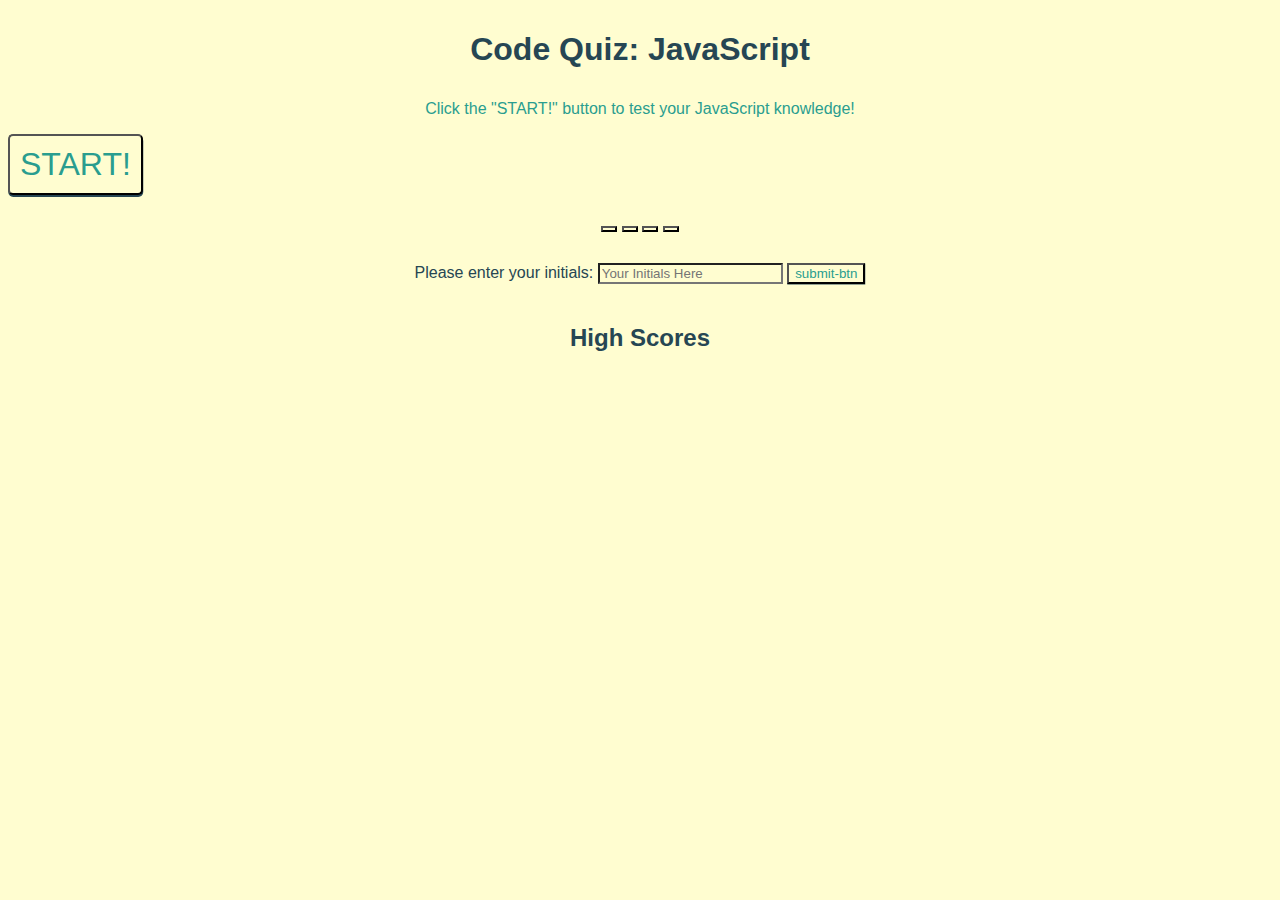
==== index.html @ a591e479 "additional css added" ====
<!DOCTYPE html>
<html lang="en">
<head>
    <meta charset="UTF-8">
    <meta http-equiv="X-UA-Compatible" content="IE=edge">
    <meta name="viewport" content="width=device-width, initial-scale=1.0">
    <title>Code Quiz</title>
    <link rel="stylesheet" href="./assets/css/style.css">
</head>

<body>
    <!-- start button and quiz instruction-->
    <header>
        <h1 class="page-title">Code Quiz: JavaScript</h1>
        <p class="instructions">Click the "START!" button to test your JavaScript knowledge!</p>
        <button class="start-btn" id="start-btn">START!</button>
    </header>

    <!--timer and questions for active quiz-->
    <main class="page-content">
        <div class="timer" id="timer">
            <!--Timer-->
        </div>
        <div id="questions">
            <h2 id="question-text"></h2>
            <div id="answer-choices">
                <button id="choice0" class="choice-btn"></button>
                <button id="choice1" class="choice-btn"></button>
                <button id="choice2" class="choice-btn"></button>
                <button id="choice3" class="choice-btn"></button>
            </div>
            <h2 id="score"></h2>
        </div>

    <!-- scoreboard log -->
        <div id="high-scores">
            <form class="initial-form" id="initial-form">
                <label for="initials">Please enter your initials: </label>
                <input type="text" name="initials" id="initials" placeholder="Your Initials Here">
                <button class="submit-btn" id="initials-btn">submit-btn</button>
            </form>
            <h2 class="learderboard-title" id="leaderboard-title">High Scores</h2>
                <li id="leaderboard-list"></li>
        </div>
    </main>

    <!-- javascript attach -->
    <script src="./assets/js/script.js"></script>
</body>
</html>
---- assets/css/style.css ----
* {
    font-family: Arial, Helvetica, sans-serif;
    box-sizing: border-box;
    background-color: #FFFDD0;
}
.page-title {
    text-align: center;
    padding: 10px;
    color: #264653;
}

.page-content {
    text-align: center;
}

.instructions {
    text-align: center;
    color: #2a9d8f;
}

.start-btn{
    color: #2a9d8f;
    display: inline-block;
    padding: 10px;
    font-size: 2rem;
    border-radius: 5px;
    position: relative;
    box-shadow: 0.25px 2px #264653;
}

.header {
    text-align: center;
    padding: 15px;
}

.initial-form {
    text-align: center;
    padding: 10px;
    color: #264653;
}

.learderboard-title {
    text-align: center;
    padding: 10px;
    color: #264653;
}

.submit-btn {
    color: #2a9d8f;
    display: inline-block;
    position: relative;
    box-shadow: 0.25px .5px #264653;
}

.start-btn:hover, .choice-btn:hover, .submit-btn:hover{
    color: #264653;
    text-shadow: none;
}
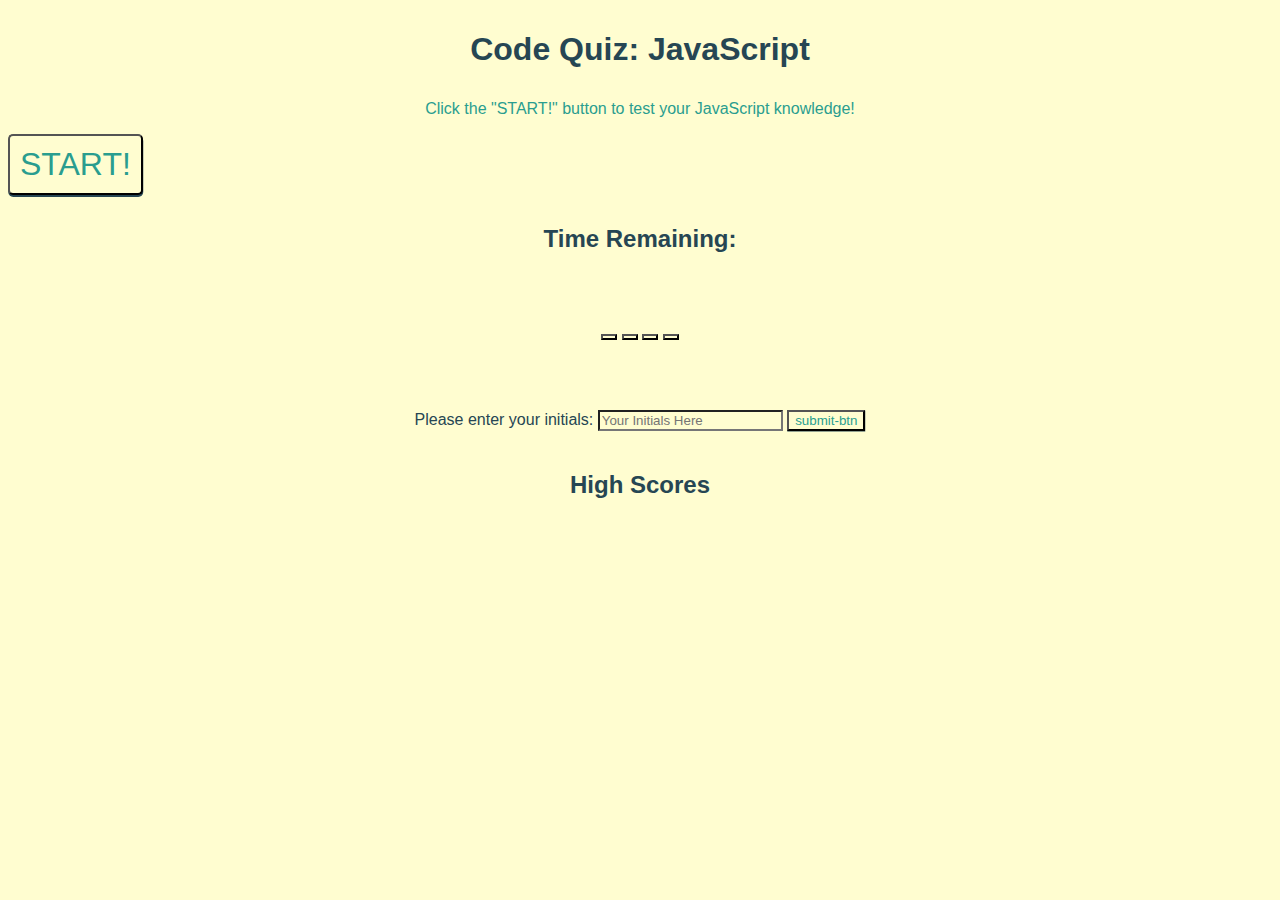
==== commit e7080fda: "button updates" ====
--- a/index.html
+++ b/index.html
@@ -19,7 +19,9 @@
     <!--timer and questions for active quiz-->
     <main class="page-content">
         <div class="timer" id="timer">
-            <!--Timer-->
+            <h2 id="time-remaining">Time Remaining:
+                <span class="timer" id="timer"></span>
+            </h2>
         </div>
         <div id="questions">
             <h2 id="question-text"></h2>
--- a/assets/css/style.css
+++ b/assets/css/style.css
@@ -33,13 +33,7 @@
     padding: 15px;
 }
 
-.initial-form {
-    text-align: center;
-    padding: 10px;
-    color: #264653;
-}
-
-.learderboard-title {
+.initial-form, h2 {
     text-align: center;
     padding: 10px;
     color: #264653;
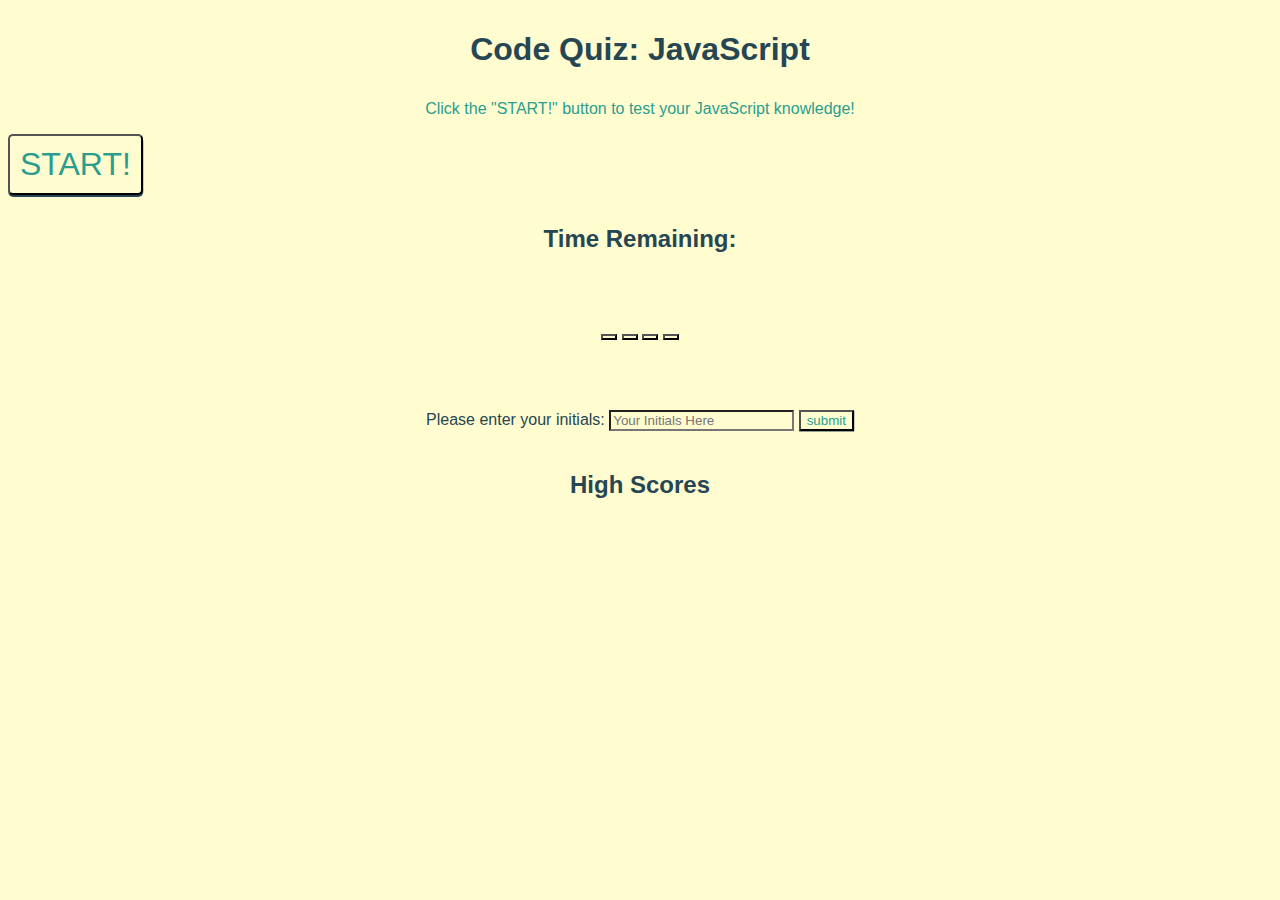
==== commit b30460ab: "clean up" ====
--- a/index.html
+++ b/index.html
@@ -39,7 +39,7 @@
             <form class="initial-form" id="initial-form">
                 <label for="initials">Please enter your initials: </label>
                 <input type="text" name="initials" id="initials" placeholder="Your Initials Here">
-                <button class="submit-btn" id="initials-btn">submit-btn</button>
+                <button class="submit-btn" id="initials-btn">submit</button>
             </form>
             <h2 class="learderboard-title" id="leaderboard-title">High Scores</h2>
                 <li id="leaderboard-list"></li>
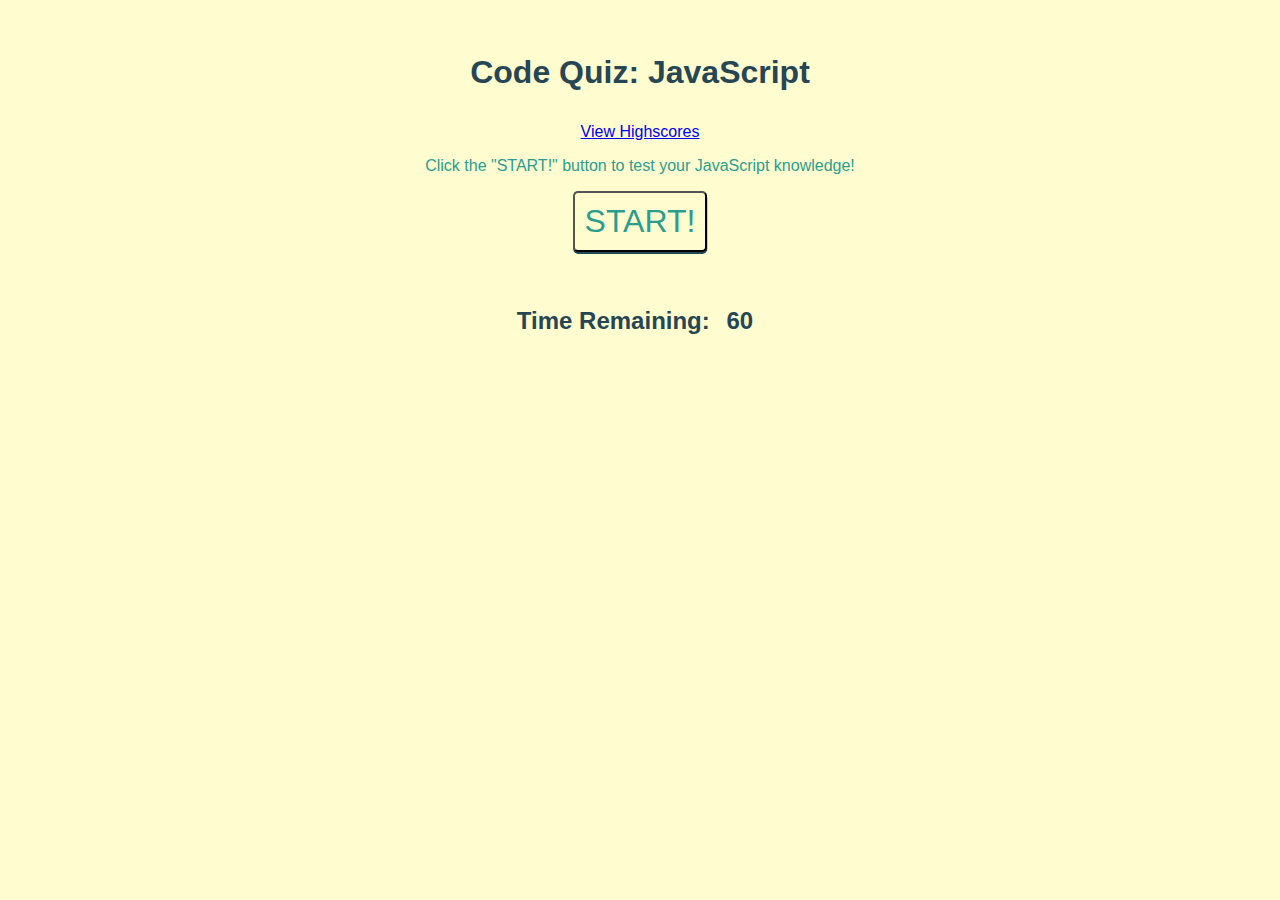
==== commit 4c11863a: "working quiz" ====
--- a/index.html
+++ b/index.html
@@ -12,40 +12,26 @@
     <!-- start button and quiz instruction-->
     <header>
         <h1 class="page-title">Code Quiz: JavaScript</h1>
-        <p class="instructions">Click the "START!" button to test your JavaScript knowledge!</p>
-        <button class="start-btn" id="start-btn">START!</button>
+        <a href="highscores.html">View Highscores</a>
+        <div id="button-container">
+            <p class="instructions">Click the "START!" button to test your JavaScript knowledge!</p>
+            <button class="start-btn" id="start-btn">START!</button>
+        </div>
     </header>
 
-    <!--timer and questions for active quiz-->
-    <main class="page-content">
+    <!--timer and questions -->
+    <main id='page-content' class="page-content">
         <div class="timer" id="timer">
-            <h2 id="time-remaining">Time Remaining:
-                <span class="timer" id="timer"></span>
+            <h2 id="timeLeft">Time Remaining:
+                <span class="timer" id="timer">60</span>
             </h2>
         </div>
         <div id="questions">
             <h2 id="question-text"></h2>
-            <div id="answer-choices">
-                <button id="choice0" class="choice-btn"></button>
-                <button id="choice1" class="choice-btn"></button>
-                <button id="choice2" class="choice-btn"></button>
-                <button id="choice3" class="choice-btn"></button>
-            </div>
+            <div id="answer-choices"></div>
             <h2 id="score"></h2>
         </div>
-
-    <!-- scoreboard log -->
-        <div id="high-scores">
-            <form class="initial-form" id="initial-form">
-                <label for="initials">Please enter your initials: </label>
-                <input type="text" name="initials" id="initials" placeholder="Your Initials Here">
-                <button class="submit-btn" id="initials-btn">submit</button>
-            </form>
-            <h2 class="learderboard-title" id="leaderboard-title">High Scores</h2>
-                <li id="leaderboard-list"></li>
-        </div>
     </main>
-
     <!-- javascript attach -->
     <script src="./assets/js/script.js"></script>
 </body>
--- a/assets/css/style.css
+++ b/assets/css/style.css
@@ -2,6 +2,10 @@
     font-family: Arial, Helvetica, sans-serif;
     box-sizing: border-box;
     background-color: #FFFDD0;
+}
+
+.hidden {
+    display: none;
 }
 .page-title {
     text-align: center;
@@ -25,15 +29,16 @@
     font-size: 2rem;
     border-radius: 5px;
     position: relative;
+    text-align: center;
     box-shadow: 0.25px 2px #264653;
 }
 
-.header {
+header {
     text-align: center;
     padding: 15px;
 }
 
-.initial-form, h2 {
+.initial-form, h2, .timer {
     text-align: center;
     padding: 10px;
     color: #264653;
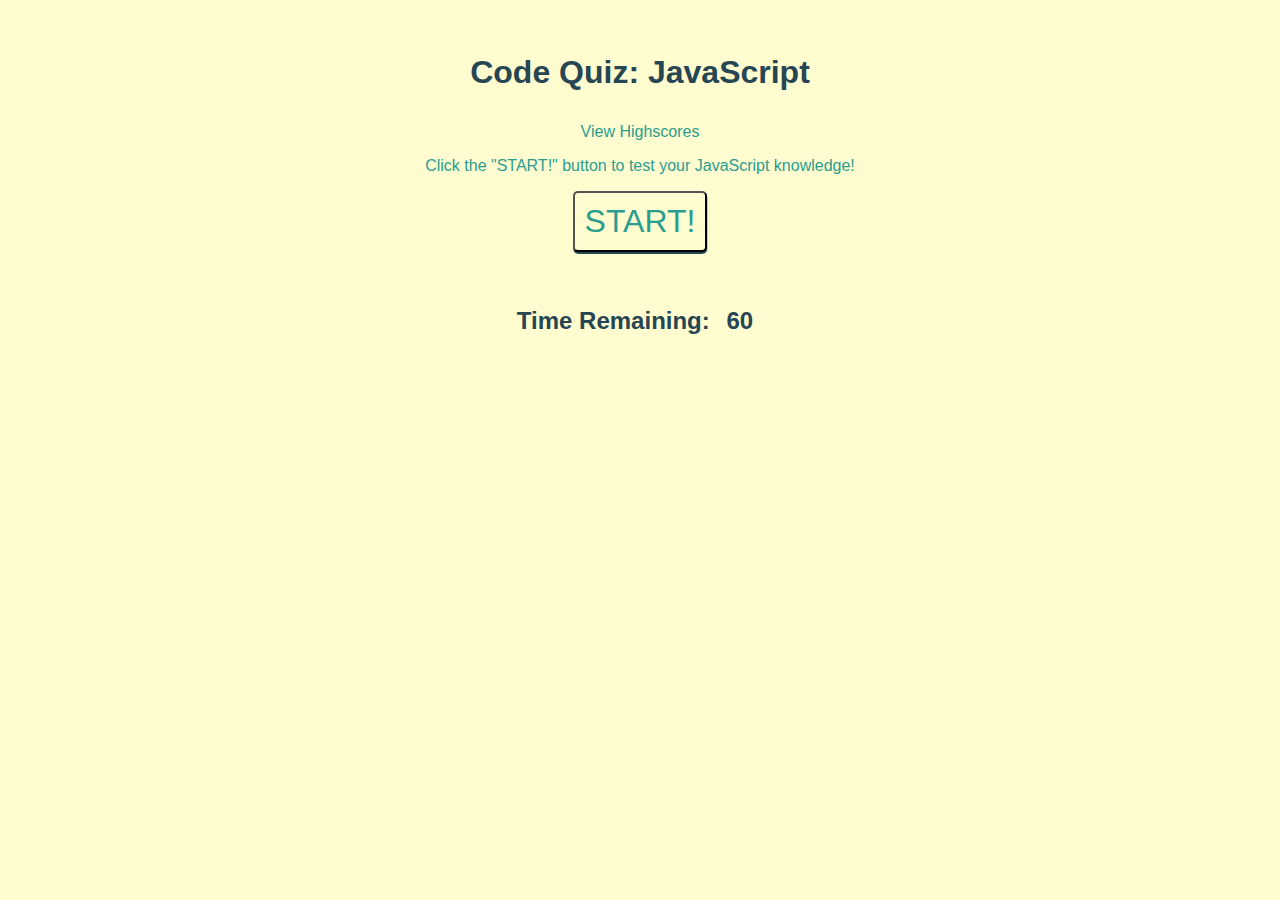
==== commit 4906203b: "end quiz function updated" ====
--- a/index.html
+++ b/index.html
@@ -29,9 +29,11 @@
         <div id="questions">
             <h2 id="question-text"></h2>
             <div id="answer-choices"></div>
-            <h2 id="score"></h2>
         </div>
     </main>
+    <div>
+        <h2 id="score"></h2>
+    </div>
     <!-- javascript attach -->
     <script src="./assets/js/script.js"></script>
 </body>
--- a/assets/css/style.css
+++ b/assets/css/style.css
@@ -11,6 +11,11 @@
     text-align: center;
     padding: 10px;
     color: #264653;
+}
+
+a {
+    color: #2a9d8f;
+    text-decoration: none;
 }
 
 .page-content {
@@ -54,4 +59,8 @@
 .start-btn:hover, .choice-btn:hover, .submit-btn:hover{
     color: #264653;
     text-shadow: none;
+}
+
+p {
+    text-align: center;
 }